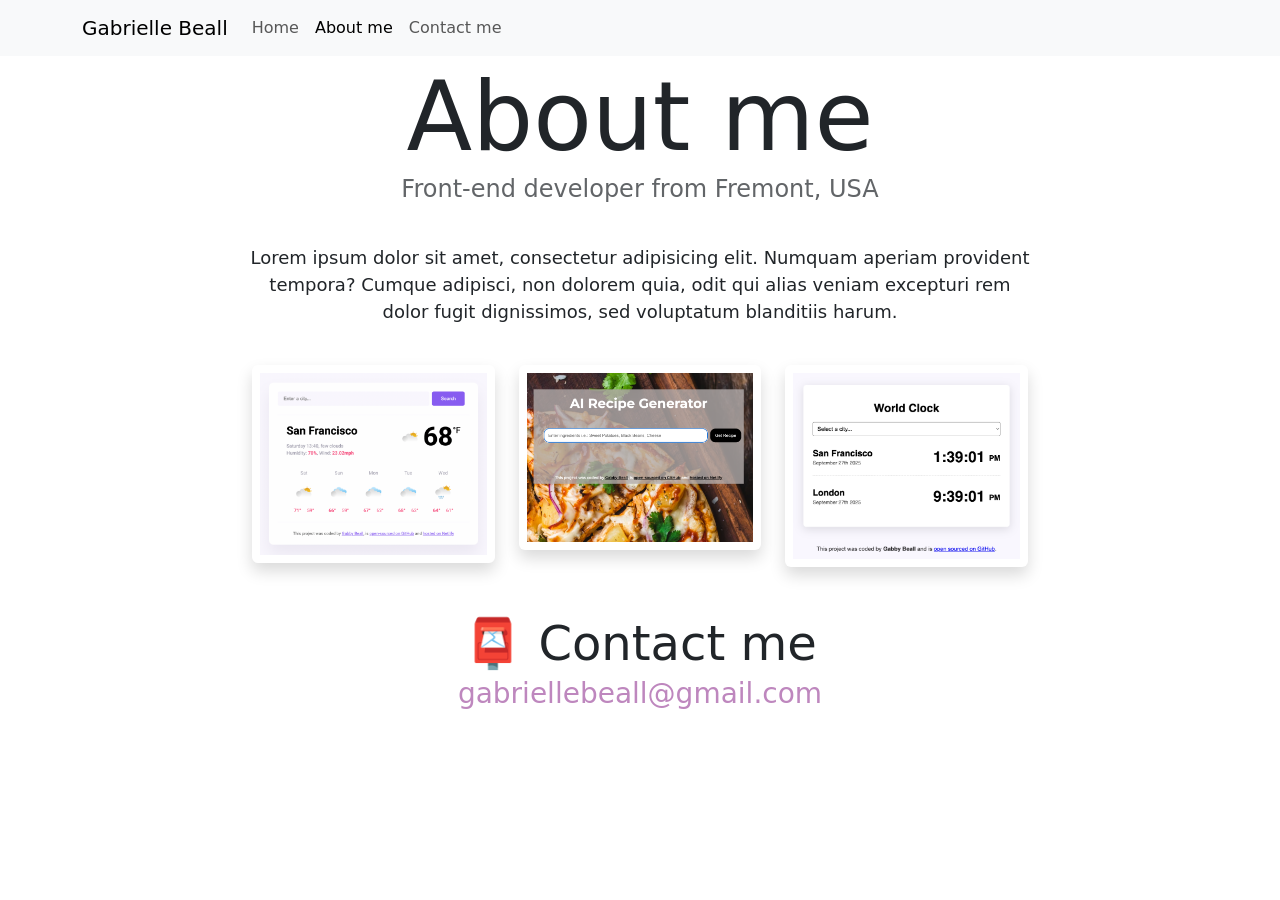
==== about.html @ 30be24bf "Imported portfolio project" ====
<!DOCTYPE html>
<html lang="en">
  <head>
    <meta charset="UTF-8" />
    <meta http-equiv="X-UA-Compatible" content="IE=edge" />
    <meta name="viewport" content="width=device-width, initial-scale=1.0" />
    <link
      href="https://cdn.jsdelivr.net/npm/bootstrap@5.3.8/dist/css/bootstrap.min.css"
      rel="stylesheet"
      integrity="sha384-sRIl4kxILFvY47J16cr9ZwB07vP4J8+LH7qKQnuqkuIAvNWLzeN8tE5YBujZqJLB"
      crossorigin="anonymous"
    />
    <script
      src="https://cdn.jsdelivr.net/npm/bootstrap@5.3.8/dist/js/bootstrap.bundle.min.js"
      integrity="sha384-FKyoEForCGlyvwx9Hj09JcYn3nv7wiPVlz7YYwJrWVcXK/BmnVDxM+D2scQbITxI"
      crossorigin="anonymous"
    ></script>
    <link rel="stylesheet" href="/style.css" />
    <title>About Gabrielle Beall</title>
  </head>
  <body>
    <nav class="navbar navbar-expand-lg navbar-light bg-light fixed-top">
      <div class="container">
        <a class="navbar-brand" href="/">Gabrielle Beall</a>
        <button
          class="navbar-toggler"
          type="button"
          data-bs-toggle="collapse"
          data-bs-target="#navbarNav"
          aria-controls="navbarNav"
          aria-expanded="false"
          aria-label="Toggle navigation"
        >
          <span class="navbar-toggler-icon"></span>
        </button>
        <div class="collapse navbar-collapse" id="navbarNav">
          <ul class="navbar-nav">
            <li class="nav-item">
              <a class="nav-link" aria-current="page" href="/">Home</a>
            </li>
            <li class="nav-item">
              <a class="nav-link active" href="/about.html">About me</a>
            </li>
            <li class="nav-item">
              <a class="nav-link" href="/about.html#contact">Contact me</a>
            </li>
          </ul>
        </div>
      </div>
    </nav>
    <h1>About me</h1>
    <h3>Front-end developer from Fremont, USA</h3>
    <div class="about-paragraphs text-center">
      <p>
        Lorem ipsum dolor sit amet, consectetur adipisicing elit. Numquam
        aperiam provident tempora? Cumque adipisci, non dolorem quia, odit qui
        alias veniam excepturi rem dolor fugit dignissimos, sed voluptatum
        blanditiis harum.
      </p>
    </div>
    <div class="container">
      <div class="row">
        <div class="col-sm-4">
          <img src="/images/weather.png" class="img-fluid p-2 shadow rounded" />
        </div>
        <div class="col-sm-4">
          <img src="/images/recipe.png" class="img-fluid p-2 shadow rounded" />
        </div>
        <div class="col-sm-4">
          <img
            src="/images/worldclock.png"
            class="img-fluid p-2 shadow rounded"
          />
        </div>
      </div>
    </div>
    <div id="contact" class="mt-5">
      <h2>📮 Contact me</h2>
      <a href="mailto:gabbymenz@gmail.com" class="email-link">
        gabriellebeall@gmail.com
      </a>
    </div>
  </body>
</html>
---- style.css ----
:root {
  --primary-color: rgb(190, 135, 190);
  --secondary-color: rgb(244, 225, 244);
  --box-shadow: 0 5px 10px rgba(0, 0, 0, 0.3);
}

body {
  margin: 60px auto;
  max-width: 800px;
}

h1,
h2,
h3 {
  text-align: center;
  margin: 0;
}

h1 {
  font-size: 96px;
}

h2 {
  font-size: 48px;
}

h3 {
  font-size: 24px;
  opacity: 0.7;
}

p {
  font-size: 18px;
  line-height: 1.5;
  text-align: center;
}

.navigation-links {
  display: flex;
  justify-content: center;
  margin-top: 40px;
  margin-bottom: 20px;
}

.navigation-links a {
  margin: 20px;
  border-radius: 4px;
  padding: 20px 15px;
  text-decoration: none;
  text-transform: capitalize;
}

.contact-link {
  background: var(--primary-color);
  color: white;
  box-shadow: var(--box-shadow);
}

.about-link {
  border: 1px solid var(--primary-color);
  color: var(--primary-color);
}

.primary-link {
  border-radius: 4px;
  padding: 20px 15px;
  text-decoration: none;
  text-transform: capitalize;
  background: var(--primary-color);
  box-shadow: var(--box-shadow);
  color: white;
}

.homepage-link {
  text-align: center;
  display: block;
  color: var(--primary-color);
}

.about-paragraphs {
  display: flex;
  margin: 30px auto;
}

.about-paragraphs p {
  margin: 10px;
}

.email-link {
  display: flex;
  justify-content: center;
  color: var(--primary-color);
  font-size: 28px;
  text-decoration: none;
}

.email-link:hover {
  text-decoration: underline;
}
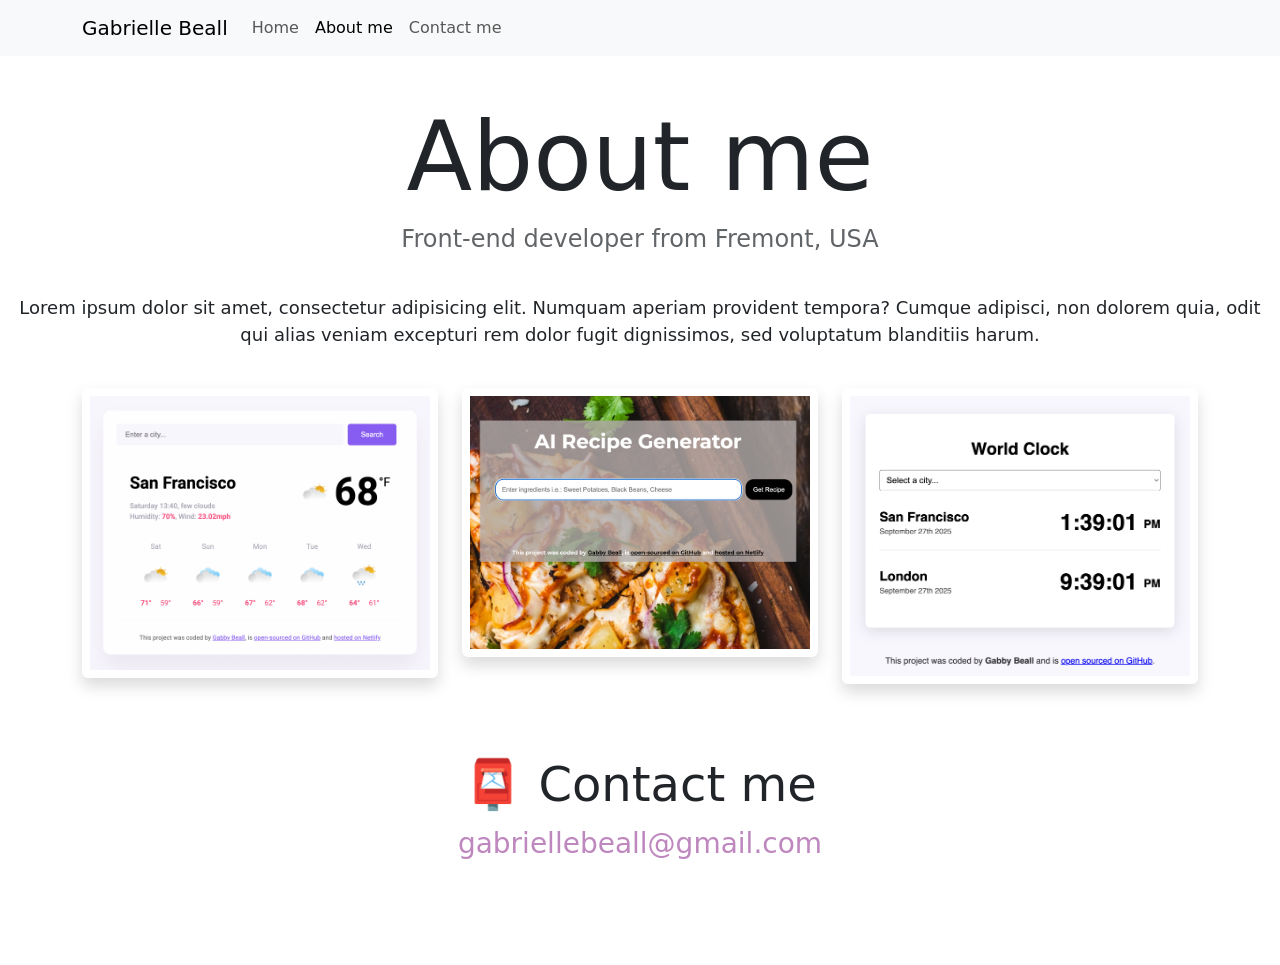
==== commit ed951b25: "Made website more responsive" ====
--- a/about.html
+++ b/about.html
@@ -4,6 +4,10 @@
     <meta charset="UTF-8" />
     <meta http-equiv="X-UA-Compatible" content="IE=edge" />
     <meta name="viewport" content="width=device-width, initial-scale=1.0" />
+    <meta
+      name="description"
+      content=" About Gabrielle Beall- front-end developer based in California, USA. Check out her projects and contact her for job inquiries"
+    />
     <link
       href="https://cdn.jsdelivr.net/npm/bootstrap@5.3.8/dist/css/bootstrap.min.css"
       rel="stylesheet"
@@ -16,7 +20,7 @@
       crossorigin="anonymous"
     ></script>
     <link rel="stylesheet" href="/style.css" />
-    <title>About Gabrielle Beall</title>
+    <title>About me- Gabrielle Beall</title>
   </head>
   <body>
     <nav class="navbar navbar-expand-lg navbar-light bg-light fixed-top">
@@ -36,13 +40,25 @@
         <div class="collapse navbar-collapse" id="navbarNav">
           <ul class="navbar-nav">
             <li class="nav-item">
-              <a class="nav-link" aria-current="page" href="/">Home</a>
+              <a class="nav-link" aria-current="page" href="/" title="Homepage"
+                >Home</a
+              >
             </li>
             <li class="nav-item">
-              <a class="nav-link active" href="/about.html">About me</a>
+              <a
+                class="nav-link active"
+                href="/about.html"
+                title="About Gabrielle Beall"
+                >About me</a
+              >
             </li>
             <li class="nav-item">
-              <a class="nav-link" href="/about.html#contact">Contact me</a>
+              <a
+                class="nav-link"
+                href="/about.html#contact"
+                title="Contact Gabrielle Beall"
+                >Contact me</a
+              >
             </li>
           </ul>
         </div>
@@ -61,15 +77,24 @@
     <div class="container">
       <div class="row">
         <div class="col-sm-4">
-          <img src="/images/weather.png" class="img-fluid p-2 shadow rounded" />
+          <img
+            src="/images/weather.png"
+            class="img-fluid p-2 mb-4 shadow rounded"
+            alt="Weather project"
+          />
         </div>
         <div class="col-sm-4">
-          <img src="/images/recipe.png" class="img-fluid p-2 shadow rounded" />
+          <img
+            src="/images/recipe.png"
+            class="img-fluid p-2 mb-4 shadow rounded"
+            alt="AI Recipe project"
+          />
         </div>
         <div class="col-sm-4">
           <img
             src="/images/worldclock.png"
-            class="img-fluid p-2 shadow rounded"
+            class="img-fluid p-2 mb-4 shadow rounded"
+            alt="World clock project"
           />
         </div>
       </div>
--- a/style.css
+++ b/style.css
@@ -5,15 +5,14 @@
 }
 
 body {
-  margin: 60px auto;
-  max-width: 800px;
+  margin: 100px 0;
 }
 
 h1,
 h2,
 h3 {
   text-align: center;
-  margin: 0;
+  margin: 10px;
 }
 
 h1 {
@@ -97,3 +96,25 @@
 .email-link:hover {
   text-decoration: underline;
 }
+
+@media (max-width: 576px) {
+  h1 {
+    font-size: 48px;
+    line-height: 1.5;
+  }
+
+  h2 {
+    font-size: 32px;
+    text-align: center;
+  }
+
+  p {
+    text-align: center;
+  }
+
+  .project-link {
+    display: block;
+    text-align: center;
+    margin: 0 20px;
+  }
+}
